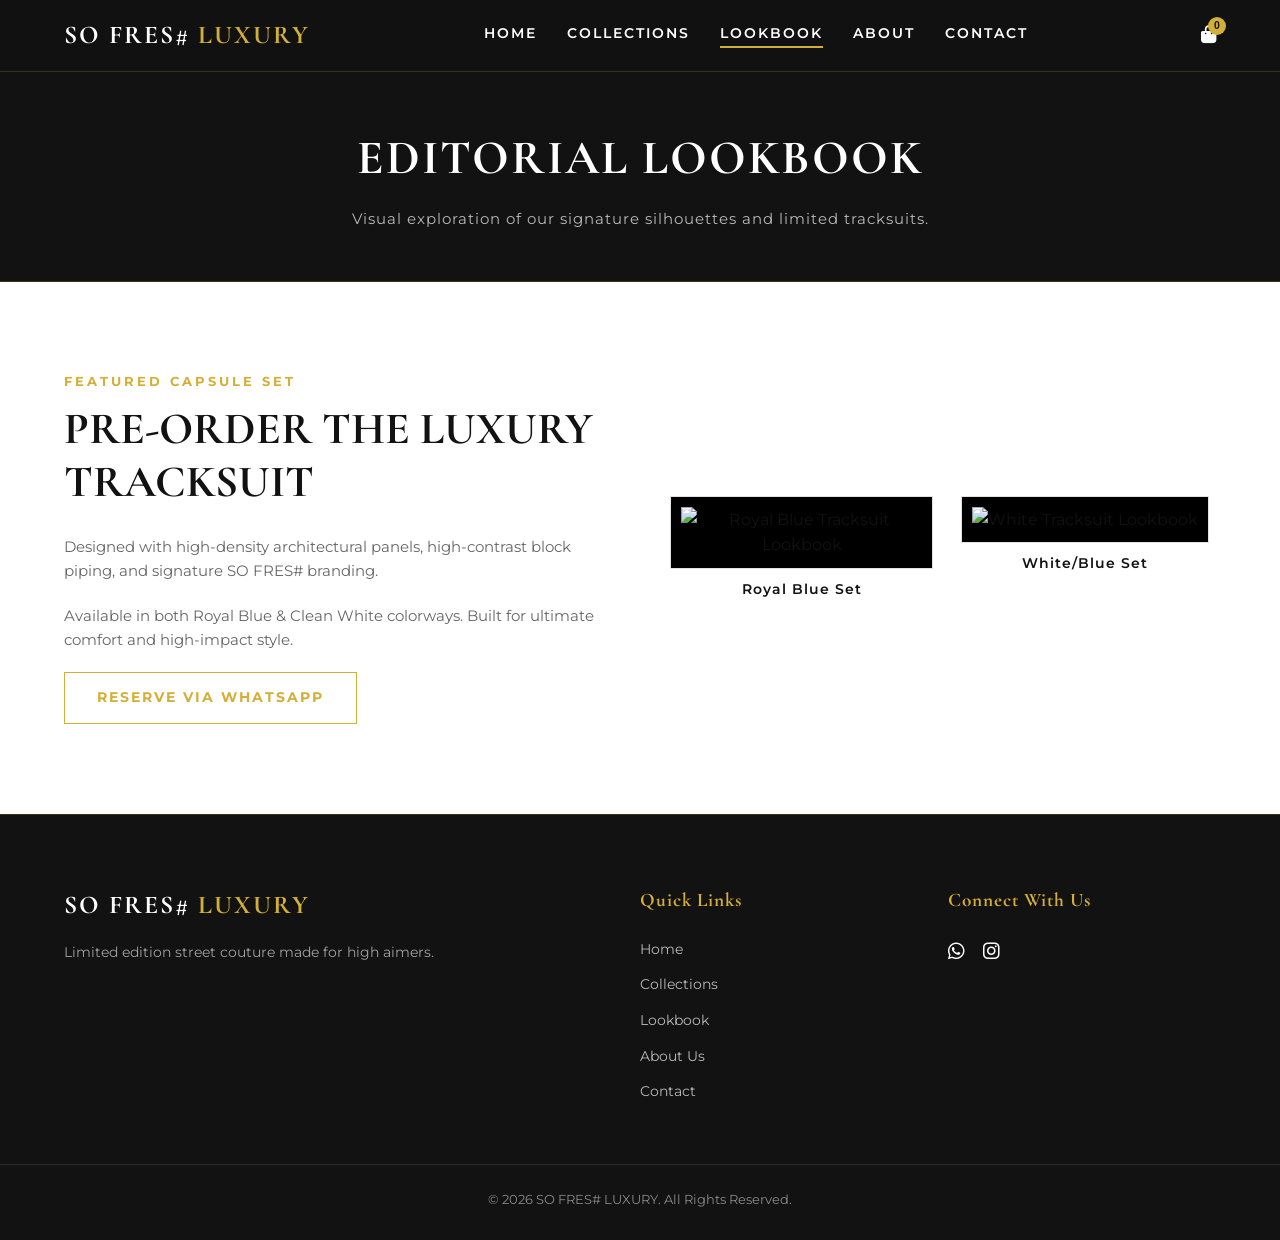
==== lookbook.html @ 5d112d9a "Initial commit - SO FRESH LUXURY online store" ====
<!DOCTYPE html>
<html lang="en">
<head>
    <meta charset="UTF-8">
    <meta name="viewport" content="width=device-width, initial-scale=1.0">
    <title>SO FRES# LUXURY | Editorial Lookbook</title>
    <link rel="preconnect" href="https://fonts.googleapis.com">
    <link rel="preconnect" href="https://fonts.gstatic.com" crossorigin>
    <link href="https://fonts.googleapis.com/css2?family=Cormorant+Garamond:wght@400;600;700&family=Montserrat:wght@300;400;500;600;700&display=swap" rel="stylesheet">
    <link rel="stylesheet" href="https://cdnjs.cloudflare.com/ajax/libs/font-awesome/6.4.0/css/all.min.css">
    <link rel="stylesheet" href="styles.css">
</head>
<body>

    <!-- NAVBAR -->
    <header class="navbar">
        <div class="nav-container">
            <a href="index.html" class="brand-logo">
                <img src="1000150542.jpg" alt="SO FRES# Logo" class="logo-img" onerror="this.style.display='none'; document.getElementById('alt-logo-text').style.display='inline-block';">
                <span id="alt-logo-text" class="logo-text">SO FRES# <span>LUXURY</span></span>
            </a>

            <nav class="nav-menu" id="navMenu">
                <a href="index.html" class="nav-link">Home</a>
                <a href="collections.html" class="nav-link">Collections</a>
                <a href="lookbook.html" class="nav-link active">Lookbook</a>
                <a href="about.html" class="nav-link">About</a>
                <a href="contact.html" class="nav-link">Contact</a>
            </nav>

            <div class="nav-actions">
                <button class="icon-btn cart-btn" id="cartBtn" aria-label="Shopping Cart">
                    <i class="fas fa-shopping-bag"></i>
                    <span class="cart-badge" id="cartBadge">0</span>
                </button>
                <button class="hamburger" id="hamburgerBtn" aria-label="Toggle Menu">
                    <i class="fas fa-bars"></i>
                </button>
            </div>
        </div>
    </header>

    <!-- PAGE HEADER -->
    <section class="page-header">
        <div class="container text-center">
            <h1>EDITORIAL LOOKBOOK</h1>
            <p>Visual exploration of our signature silhouettes and limited tracksuits.</p>
        </div>
    </section>

    <!-- LOOKBOOK FEATURE -->
    <section class="section lookbook-section">
        <div class="container grid-2-col">
            <div class="lookbook-text">
                <span class="tagline">FEATURED CAPSULE SET</span>
                <h2>PRE-ORDER THE LUXURY TRACKSUIT</h2>
                <p>Designed with high-density architectural panels, high-contrast block piping, and signature SO FRES# branding.</p>
                <p>Available in both Royal Blue & Clean White colorways. Built for ultimate comfort and high-impact style.</p>
                <a href="contact.html" class="btn btn-outline">RESERVE VIA WHATSAPP</a>
            </div>
            <div class="lookbook-gallery">
                <div class="gallery-card">
                    <img src="1000149788.jpg" alt="Royal Blue Tracksuit Lookbook" class="gallery-img"> <!--[span_13](start_span)[span_13](end_span) -->
                    <p class="caption">Royal Blue Set</p>
                </div>
                <div class="gallery-card">
                    <img src="1000149789.jpg" alt="White Tracksuit Lookbook" class="gallery-img"> <!--[span_14](start_span)[span_14](end_span) -->
                    <p class="caption">White/Blue Set</p>
                </div>
            </div>
        </div>
    </section>

    <!-- CART SIDEBAR DRAWER -->
<div id="cartModal" class="cart-drawer">
    <div class="cart-overlay" id="cartOverlay"></div>
    <div class="cart-drawer-content">
        <div class="cart-header">
            <h3>YOUR SHOPPING BAG (<span id="cartCountHeader">0</span>)</h3>
            <button class="close-cart-btn" id="closeCartBtn">&times;</button>
        </div>
        
        <div class="cart-body" id="cartItemsContainer">
            <!-- Cart items will be dynamically added here -->
        </div>

        <div class="cart-footer">
            <div class="cart-total-row">
                <span>Total:</span>
                <span id="cartTotalAmount">₦0</span>
            </div>
            <button id="whatsappCheckoutBtn" class="btn btn-primary btn-block">
                <i class="fab fa-whatsapp"></i> CHECKOUT VIA WHATSAPP
            </button>
        </div>
    </div>
</div>
    <!-- FOOTER -->
    <footer class="footer">
        <div class="container footer-content">
            <div class="footer-brand">
                <span class="logo-text">SO FRES# <span>LUXURY</span></span>
                <p>Limited edition street couture made for high aimers.</p>
            </div>
            
            <div class="footer-links">
                <h4>Quick Links</h4>
                <ul>
                    <li><a href="index.html">Home</a></li>
                    <li><a href="collections.html">Collections</a></li>
                    <li><a href="lookbook.html">Lookbook</a></li>
                    <li><a href="about.html">About Us</a></li>
                    <li><a href="contact.html">Contact</a></li>
                </ul>
            </div>

            <div class="footer-social">
                <h4>Connect With Us</h4>
                <div class="social-icons">
                    <a href="https://wa.me/2348106205953" target="_blank" aria-label="WhatsApp"><i class="fab fa-whatsapp"></i></a>
                    <a href="https://instagram.com/sofreshluxury" target="_blank" aria-label="Instagram"><i class="fab fa-instagram"></i></a>
                </div>
            </div>
        </div>
        <div class="footer-bottom text-center">
            <p>&copy; 2026 SO FRES# LUXURY. All Rights Reserved.</p>
        </div>
    </footer>

    <script src="main.js"></script>
</body>
</html>
---- styles.css ----
/* ==========================================================================
   SO FRES# LUXURY - MASTER STYLESHEET
   Aesthetics: Modern Street-Couture, High-Contrast, Gold Accents
   ========================================================================== */

:root {
    --primary-black: #121212;
    --accent-gold: #D4AF37;
    --accent-red: #D90429;
    --bg-light: #F6F6F6;
    --bg-card: #FFFFFF;
    --text-dark: #121212;
    --text-muted: #666666;
    --white: #FFFFFF;
    --border-color: #E2E2E2;
    
    /* Validation Colors */
    --error-red: #e74c3c;
    --success-green: #2ecc71;

    /* Fonts */
    --font-heading: 'Cormorant Garamond', Georgia, serif;
    --font-body: 'Montserrat', sans-serif;
    
    --transition: all 0.3s cubic-bezier(0.25, 0.8, 0.25, 1);
}

/* --- Base & Resets --- */
* {
    margin: 0;
    padding: 0;
    box-sizing: border-box;
}

html {
    scroll-behavior: smooth;
}

body {
    font-family: var(--font-body);
    background-color: var(--white);
    color: var(--text-dark);
    line-height: 1.6;
    overflow-x: hidden;
}

a {
    text-decoration: none;
    color: inherit;
    transition: var(--transition);
}

ul {
    list-style: none;
}
/* --- NAVBAR TEXT LOGO --- */
.logo {
    font-size: 1.5rem;
    font-weight: 700;
    color: #ffffff;
    text-decoration: none;
    letter-spacing: 2px;
    text-transform: uppercase;
}

.logo span {
    color: #d4af37; /* Luxury Gold Accent */
    font-weight: 300;
}

/* --- HERO SECTION TITLE --- */
.hero-title {
    font-size: 3.2rem;
    font-weight: 700;
    color: #ffffff;
    letter-spacing: 5px;
    text-transform: uppercase;
    margin-bottom: 15px;
}

.hero-title span {
    color: #d4af37;
    font-weight: 300;
}

/* --- Container & Helpers --- */
.container {
    width: 90%;
    max-width: 1200px;
    margin: 0 auto;
}

.section {
    padding: 90px 0;
}

.text-center {
    text-align: center;
}

.section-header {
    text-align: center;
    margin-bottom: 50px;
}

.section-title {
    font-family: var(--font-heading);
    font-size: 2.8rem;
    font-weight: 700;
    letter-spacing: 2px;
    text-transform: uppercase;
    color: var(--primary-black);
}

.title-divider {
    width: 60px;
    height: 2px;
    background-color: var(--accent-gold);
    margin: 15px auto;
}

.section-subtitle {
    font-size: 0.95rem;
    color: var(--text-muted);
    letter-spacing: 1px;
}

/* --- Buttons --- */
.btn {
    display: inline-block;
    padding: 14px 32px;
    font-size: 0.85rem;
    font-weight: 700;
    letter-spacing: 2px;
    text-transform: uppercase;
    border: 1px solid transparent;
    cursor: pointer;
    transition: var(--transition);
}

.btn-primary {
    background-color: var(--primary-black);
    color: var(--white);
    border-color: var(--primary-black);
}

.btn-primary:hover {
    background-color: var(--accent-gold);
    border-color: var(--accent-gold);
    color: var(--primary-black);
}

.btn-secondary {
    background-color: transparent;
    color: var(--primary-black);
    border-color: var(--primary-black);
    width: 100%;
}

.btn-secondary:hover {
    background-color: var(--primary-black);
    color: var(--white);
}

.btn-outline {
    background-color: transparent;
    border-color: var(--accent-gold);
    color: var(--accent-gold);
}

.btn-outline:hover {
    background-color: var(--accent-gold);
    color: var(--primary-black);
}

.btn-block {
    width: 100%;
}

/* --- NAVBAR --- */
.navbar {
    position: fixed;
    top: 0;
    left: 0;
    width: 100%;
    background-color: rgba(18, 18, 18, 0.96);
    backdrop-filter: blur(10px);
    z-index: 1000;
    padding: 15px 0;
    border-bottom: 1px solid rgba(212, 175, 55, 0.2);
}

.nav-container {
    display: flex;
    justify-content: space-between;
    align-items: center;
    width: 90%;
    max-width: 1200px;
    margin: 0 auto;
}

.brand-logo {
    display: flex;
    align-items: center;
    gap: 10px;
}

.logo-img {
    height: 38px;
    width: auto;
    object-fit: contain;
}

.logo-text {
    font-family: var(--font-heading);
    font-size: 1.6rem;
    font-weight: 700;
    letter-spacing: 2px;
    color: var(--white);
}

.logo-text span {
    color: var(--accent-gold);
}

.nav-menu {
    display: flex;
    gap: 30px;
}

.nav-link {
    color: var(--white);
    font-size: 0.85rem;
    font-weight: 600;
    letter-spacing: 2px;
    text-transform: uppercase;
    position: relative;
    padding-bottom: 4px;
}

.nav-link::after {
    content: '';
    position: absolute;
    bottom: 0;
    left: 0;
    width: 0;
    height: 2px;
    background-color: var(--accent-gold);
    transition: var(--transition);
}

.nav-link:hover::after,
.nav-link.active::after {
    width: 100%;
}

.nav-actions {
    display: flex;
    align-items: center;
    gap: 20px;
}

.icon-btn {
    background: none;
    border: none;
    color: var(--white);
    font-size: 1.1rem;
    cursor: pointer;
    position: relative;
    transition: var(--transition);
}

.icon-btn:hover {
    color: var(--accent-gold);
}

.cart-badge {
    position: absolute;
    top: -8px;
    right: -10px;
    background-color: var(--accent-gold);
    color: var(--primary-black);
    font-size: 0.65rem;
    font-weight: 700;
    width: 18px;
    height: 18px;
    border-radius: 50%;
    display: flex;
    align-items: center;
    justify-content: center;
}

.hamburger {
    display: none;
    background: none;
    border: none;
    color: var(--white);
    font-size: 1.4rem;
    cursor: pointer;
}

/* --- HERO --- */
.hero {
    height: 90vh;
    background: url('1000149788.jpg') center/cover no-repeat;
    position: relative;
    display: flex;
    align-items: center;
    justify-content: center;
    text-align: center;
    padding: 0 20px;
}

.hero-overlay {
    position: absolute;
    top: 0;
    left: 0;
    width: 100%;
    height: 100%;
    background: linear-gradient(180deg, rgba(18,18,18,0.7) 0%, rgba(18,18,18,0.9) 100%);
}

.hero-content {
    position: relative;
    z-index: 2;
    color: var(--white);
    max-width: 800px;
}

.hero-content .subtitle {
    font-size: 0.85rem;
    letter-spacing: 4px;
    color: var(--accent-gold);
    margin-bottom: 15px;
    font-weight: 700;
}

.hero-title {
    font-family: var(--font-heading);
    font-size: 4.2rem;
    font-weight: 700;
    letter-spacing: 3px;
    line-height: 1.1;
    margin-bottom: 15px;
}

.hero-description {
    font-size: 1.1rem;
    font-weight: 300;
    letter-spacing: 1px;
    margin-bottom: 30px;
    color: rgba(255, 255, 255, 0.85);
}

/* --- FEATURED COLLECTION GRID --- */
.collections-section {
    background-color: var(--bg-light);
}

.product-grid {
    display: grid;
    grid-template-columns: repeat(3, 1fr);
    gap: 30px;
}

.product-card {
    background-color: var(--bg-card);
    border: 1px solid var(--border-color);
    transition: var(--transition);
    display: flex;
    flex-direction: column;
}

.product-card:hover {
    transform: translateY(-8px);
    box-shadow: 0 15px 30px rgba(0,0,0,0.08);
}

.product-image-container {
    position: relative;
    overflow: hidden;
    height: 380px;
    background-color: #FAFAFA;
    display: flex;
    align-items: center;
    justify-content: center;
    padding: 15px;
}

.product-img {
    max-width: 100%;
    max-height: 100%;
    object-fit: contain;
    transition: transform 0.5s ease;
}

.product-card:hover .product-img {
    transform: scale(1.06);
}

.tag {
    position: absolute;
    top: 15px;
    left: 15px;
    background-color: var(--primary-black);
    color: var(--accent-gold);
    font-size: 0.65rem;
    font-weight: 700;
    letter-spacing: 2px;
    padding: 4px 10px;
}

.product-info {
    padding: 22px;
    text-align: center;
    margin-top: auto;
}

.product-info .category {
    font-size: 0.75rem;
    text-transform: uppercase;
    color: var(--text-muted);
    letter-spacing: 1px;
    display: block;
    margin-bottom: 6px;
    font-weight: 600;
}

.product-title {
    font-family: var(--font-heading);
    font-size: 1.35rem;
    margin-bottom: 6px;
    font-weight: 700;
}

.sizes {
    font-size: 0.75rem;
    color: var(--text-muted);
    margin-bottom: 10px;
}

.price {
    font-weight: 700;
    color: var(--accent-gold);
    margin-bottom: 18px;
    font-size: 1.1rem;
}

/* --- LOOKBOOK --- */
.lookbook-section {
    background-color: var(--white);
}

.grid-2-col {
    display: grid;
    grid-template-columns: 1fr 1fr;
    gap: 60px;
    align-items: center;
}

.lookbook-text .tagline {
    color: var(--accent-gold);
    font-size: 0.8rem;
    letter-spacing: 3px;
    display: block;
    margin-bottom: 10px;
    font-weight: 700;
}

.lookbook-text h2 {
    font-family: var(--font-heading);
    font-size: 2.8rem;
    line-height: 1.2;
    margin-bottom: 25px;
}

.lookbook-text p {
    color: var(--text-muted);
    margin-bottom: 20px;
    font-size: 0.95rem;
}

.lookbook-gallery {
    display: grid;
    grid-template-columns: repeat(2, 1fr);
    gap: 20px;
}

.gallery-card {
    text-align: center;
}

.gallery-img {
    width: 100%;
    height: 380px;
    object-fit: contain;
    background-color: #000;
    padding: 10px;
    border: 1px solid var(--border-color);
}

.caption {
    margin-top: 10px;
    font-size: 0.85rem;
    font-weight: 600;
    letter-spacing: 1px;
}

/* --- ABOUT --- */
.about-section {
    background-color: var(--primary-black);
    color: var(--white);
}

.about-section .section-title {
    color: var(--white);
}

.about-text {
    max-width: 800px;
    margin: 0 auto;
    font-size: 1.1rem;
    line-height: 1.9;
    color: rgba(255,255,255,0.8);
    font-weight: 300;
}

/* --- CONTACT & SOCIAL HUBS --- */
.social-contact-grid {
    display: grid;
    grid-template-columns: 1fr 1fr;
    gap: 25px;
    margin-bottom: 40px;
}

.contact-card {
    display: flex;
    align-items: center;
    padding: 25px 30px;
    border: 1px solid var(--border-color);
    background-color: var(--bg-card);
    transition: var(--transition);
}

.contact-card:hover {
    border-color: var(--accent-gold);
    transform: translateY(-3px);
}

.contact-icon {
    font-size: 2.4rem;
    margin-right: 20px;
}

.whatsapp-card .contact-icon {
    color: #25D366;
}

.instagram-card .contact-icon {
    color: #E1306C;
}

.contact-card-text h3 {
    font-size: 1.1rem;
    font-weight: 700;
    margin-bottom: 4px;
}

.contact-card-text p {
    font-size: 0.85rem;
    color: var(--text-muted);
}

/* --- FORM STYLING & VALIDATION --- */
.form-wrapper {
    background-color: var(--bg-light);
    padding: 45px;
    border: 1px solid var(--border-color);
}

.custom-form h3 {
    font-family: var(--font-heading);
    font-size: 1.8rem;
    margin-bottom: 25px;
    letter-spacing: 1px;
}

.form-group {
    margin-bottom: 20px;
    display: flex;
    flex-direction: column;
}

.form-row {
    display: grid;
    grid-template-columns: 1fr 1fr;
    gap: 20px;
}

label {
    font-size: 0.8rem;
    font-weight: 700;
    letter-spacing: 1px;
    text-transform: uppercase;
    margin-bottom: 8px;
    color: var(--primary-black);
}

.form-control {
    width: 100%;
    padding: 14px;
    border: 1px solid #CCC;
    background-color: var(--white);
    font-family: var(--font-body);
    font-size: 0.9rem;
    outline: none;
    transition: var(--transition);
}

.form-control:focus {
    border-color: var(--primary-black);
}

/* Inline Validation Dynamic States */
.form-control.valid {
    border-color: var(--success-green) !important;
}

.form-control.invalid {
    border-color: var(--error-red) !important;
}

.error-msg {
    color: var(--error-red);
    font-size: 0.75rem;
    margin-top: 6px;
    display: none;
}

.error-msg.visible {
    display: block;
}

/* NEWSLETTER BOX */
.newsletter-box {
    margin-top: 40px;
    padding-top: 35px;
    border-top: 1px solid var(--border-color);
}

.newsletter-box h3 {
    font-family: var(--font-heading);
    font-size: 1.6rem;
    margin-bottom: 8px;
}

.newsletter-box p {
    font-size: 0.85rem;
    color: var(--text-muted);
    margin-bottom: 18px;
}

.input-inline {
    display: flex;
    gap: 10px;
}

/* --- FOOTER --- */
.footer {
    background-color: var(--primary-black);
    color: var(--white);
    padding: 70px 0 30px;
    border-top: 1px solid rgba(212, 175, 55, 0.2);
}

.footer-content {
    display: grid;
    grid-template-columns: 2fr 1fr 1fr;
    gap: 40px;
    margin-bottom: 50px;
}

.footer-brand p {
    color: rgba(255,255,255,0.6);
    margin-top: 15px;
    font-size: 0.9rem;
}

.footer-links h4,
.footer-social h4 {
    font-family: var(--font-heading);
    font-size: 1.2rem;
    color: var(--accent-gold);
    margin-bottom: 20px;
    letter-spacing: 1px;
}

.footer-links ul li {
    margin-bottom: 10px;
}

.footer-links a {
    color: rgba(255,255,255,0.7);
    font-size: 0.85rem;
}

.footer-links a:hover {
    color: var(--white);
}

.social-icons {
    display: flex;
    gap: 18px;
}

.social-icons a {
    color: var(--white);
    font-size: 1.2rem;
}

.social-icons a:hover {
    color: var(--accent-gold);
}

.footer-bottom {
    border-top: 1px solid rgba(255, 255, 255, 0.1);
    padding-top: 25px;
    font-size: 0.8rem;
    color: rgba(255, 255, 255, 0.5);
}

/* --- MODAL & TOAST --- */
.modal {
    display: none;
    position: fixed;
    top: 0;
    left: 0;
    width: 100%;
    height: 100%;
    background-color: rgba(0,0,0,0.85);
    backdrop-filter: blur(5px);
    z-index: 2000;
    align-items: center;
    justify-content: center;
}

.modal-content {
    background-color: var(--white);
    padding: 40px;
    max-width: 450px;
    width: 90%;
    text-align: center;
    position: relative;
    animation: modalFadeIn 0.3s ease;
}

@keyframes modalFadeIn {
    from { opacity: 0; transform: translateY(-20px); }
    to { opacity: 1; transform: translateY(0); }
}

.close-modal {
    position: absolute;
    top: 15px;
    right: 20px;
    font-size: 1.5rem;
    cursor: pointer;
}

.modal-icon {
    font-size: 3rem;
    color: var(--accent-gold);
    margin-bottom: 20px;
}

.modal h3 {
    font-family: var(--font-heading);
    font-size: 1.8rem;
    margin-bottom: 10px;
}

.modal p {
    color: var(--text-muted);
    font-size: 0.9rem;
    margin-bottom: 25px;
}

.toast {
    visibility: hidden;
    min-width: 280px;
    background-color: var(--primary-black);
    color: var(--accent-gold);
    text-align: center;
    border: 1px solid var(--accent-gold);
    padding: 16px;
    position: fixed;
    z-index: 3000;
    bottom: 30px;
    right: 30px;
    font-size: 0.85rem;
    letter-spacing: 1px;
    box-shadow: 0 10px 20px rgba(0,0,0,0.3);
}

.toast.show {
    visibility: visible;
    animation: fadeInOut 3s;
}

@keyframes fadeInOut {
    0% { bottom: 0; opacity: 0; }
    20% { bottom: 30px; opacity: 1; }
    80% { bottom: 30px; opacity: 1; }
    100% { bottom: 0; opacity: 0; }
}

/* --- RESPONSIVE MEDIA QUERIES --- */
@media (max-width: 1024px) {
    .product-grid {
        grid-template-columns: repeat(2, 1fr);
    }
    .hero-title {
        font-size: 3.2rem;
    }
}

@media (max-width: 768px) {
    .hamburger {
        display: block;
    }

    .nav-menu {
        position: fixed;
        top: 70px;
        left: -100%;
        width: 100%;
        height: calc(100vh - 70px);
        background-color: var(--primary-black);
        flex-direction: column;
        align-items: center;
        justify-content: center;
        gap: 35px;
        transition: var(--transition);
    }

    .nav-menu.active {
        left: 0;
    }

    .grid-2-col,
    .social-contact-grid,
    .form-row,
    .footer-content {
        grid-template-columns: 1fr;
    }

    .product-grid {
        grid-template-columns: 1fr;
    }

    .form-wrapper {
        padding: 25px;
    }

    .hero-title {
        font-size: 2.5rem;
    }

    .input-inline {
        flex-direction: column;
    }

    .lookbook-gallery {
        grid-template-columns: 1fr;
    }
}
/* --- CART DRAWER STYLES --- */
.cart-drawer {
    position: fixed;
    top: 0;
    right: 0;
    width: 100%;
    height: 100%;
    z-index: 9999;
    visibility: hidden;
    opacity: 0;
    transition: visibility 0.3s ease, opacity 0.3s ease;
}

.cart-drawer.active {
    visibility: visible;
    opacity: 1;
}

.cart-overlay {
    position: absolute;
    top: 0;
    left: 0;
    width: 100%;
    height: 100%;
    background: rgba(0, 0, 0, 0.7);
    backdrop-filter: blur(4px);
}

.cart-drawer-content {
    position: absolute;
    top: 0;
    right: 0;
    width: 100%;
    max-width: 420px;
    height: 100%;
    background-color: #121212;
    color: #ffffff;
    display: flex;
    flex-direction: column;
    box-shadow: -5px 0 25px rgba(0, 0, 0, 0.8);
    transform: translateX(100%);
    transition: transform 0.3s ease-in-out;
}

.cart-drawer.active .cart-drawer-content {
    transform: translateX(0);
}

.cart-header {
    padding: 20px;
    border-bottom: 1px solid #2a2a2a;
    display: flex;
    justify-content: space-between;
    align-items: center;
}

.cart-header h3 {
    font-size: 1.1rem;
    letter-spacing: 1px;
    margin: 0;
}

.close-cart-btn {
    background: none;
    border: none;
    color: #ffffff;
    font-size: 1.8rem;
    cursor: pointer;
}

.cart-body {
    flex: 1;
    overflow-y: auto;
    padding: 20px;
}

.empty-cart-msg {
    text-align: center;
    color: #888;
    margin-top: 50px;
}

/* Individual Cart Item */
.cart-item {
    display: flex;
    gap: 15px;
    padding-bottom: 15px;
    margin-bottom: 15px;
    border-bottom: 1px solid #222;
    align-items: center;
}

.cart-item-img {
    width: 70px;
    height: 80px;
    object-fit: cover;
    border-radius: 4px;
}

.cart-item-details {
    flex: 1;
}

.cart-item-title {
    font-size: 0.95rem;
    font-weight: 600;
    margin-bottom: 5px;
}

.cart-item-price {
    color: #d4af37;
    font-size: 0.9rem;
    margin-bottom: 8px;
}

.cart-qty-controls {
    display: flex;
    align-items: center;
    gap: 10px;
}

.qty-btn {
    background: #222;
    border: 1px solid #444;
    color: #fff;
    width: 26px;
    height: 26px;
    cursor: pointer;
    border-radius: 3px;
}

.remove-item-btn {
    background: none;
    border: none;
    color: #ff4d4d;
    cursor: pointer;
    font-size: 0.9rem;
    margin-left: auto;
}

.cart-footer {
    padding: 20px;
    border-top: 1px solid #2a2a2a;
    background-color: #0a0a0a;
}

.cart-total-row {
    display: flex;
    justify-content: space-between;
    font-size: 1.2rem;
    font-weight: 700;
    margin-bottom: 15px;
}

.cart-total-row span:last-child {
    color: #d4af37;
}

/* --- SUBPAGE BANNER STYLING --- */
.page-header {
    background-color: var(--primary-black);
    color: var(--white);
    padding: 120px 0 50px;
    border-bottom: 1px solid rgba(212, 175, 55, 0.2);
}

.page-header h1 {
    font-family: var(--font-heading);
    font-size: 3rem;
    letter-spacing: 2px;
    margin-bottom: 10px;
}

.page-header p {
    color: rgba(255, 255, 255, 0.7);
    font-size: 0.95rem;
    letter-spacing: 1px;
}
/* --- FORM VALIDATION & MODAL STYLES --- */
.error-msg {
    display: none;
    color: #ff4d4d;
    font-size: 0.8rem;
    margin-top: 5px;
    letter-spacing: 0.5px;
}

.error-msg.active {
    display: block;
}

.form-control.invalid-input {
    border-color: #ff4d4d !important;
    background-color: rgba(255, 77, 77, 0.05);
}

/* Modal Styling */
.modal {
    position: fixed;
    top: 0;
    left: 0;
    width: 100%;
    height: 100%;
    background: rgba(0, 0, 0, 0.8);
    display: flex;
    justify-content: center;
    align-items: center;
    z-index: 10000;
    visibility: hidden;
    opacity: 0;
    transition: all 0.3s ease;
}

.modal.active {
    visibility: visible;
    opacity: 1;
}

.modal-content {
    background: #181818;
    color: #ffffff;
    padding: 30px;
    border-radius: 8px;
    max-width: 450px;
    width: 90%;
    text-align: center;
    position: relative;
    border: 1px solid #d4af37;
    box-shadow: 0 10px 30px rgba(0,0,0,0.8);
}

.modal-icon {
    font-size: 3rem;
    color: #d4af37;
    margin-bottom: 15px;
}

.close-modal {
    position: absolute;
    top: 15px;
    right: 20px;
    font-size: 1.8rem;
    cursor: pointer;
    color: #aaa;
}

.close-modal:hover {
    color: #fff;
}
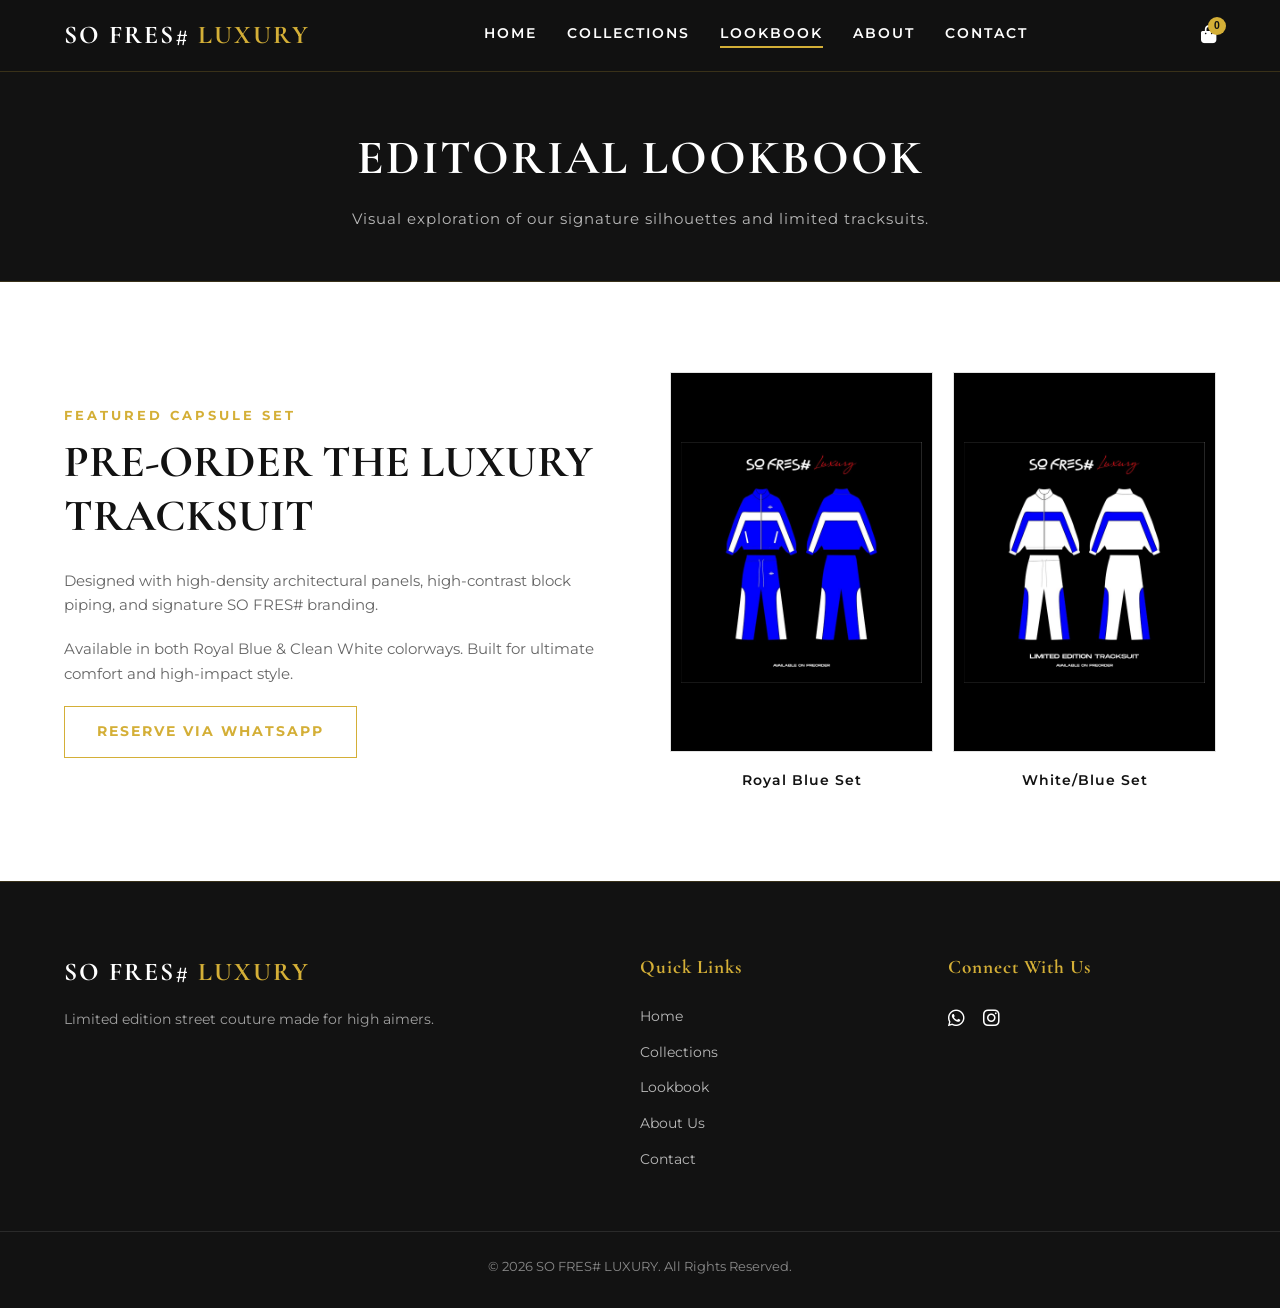
==== commit 23847106: "Updated website files" ====
--- a/lookbook.html
+++ b/lookbook.html
@@ -60,11 +60,11 @@
             </div>
             <div class="lookbook-gallery">
                 <div class="gallery-card">
-                    <img src="1000149788.jpg" alt="Royal Blue Tracksuit Lookbook" class="gallery-img"> <!--[span_13](start_span)[span_13](end_span) -->
+                    <img src="./image/track suit blue.jpeg" alt="Royal Blue Tracksuit Lookbook" class="gallery-img"> <!--[span_13](start_span)[span_13](end_span) -->
                     <p class="caption">Royal Blue Set</p>
                 </div>
                 <div class="gallery-card">
-                    <img src="1000149789.jpg" alt="White Tracksuit Lookbook" class="gallery-img"> <!--[span_14](start_span)[span_14](end_span) -->
+                    <img src="./image/track suit .jpeg" alt="White Tracksuit Lookbook" class="gallery-img"> <!--[span_14](start_span)[span_14](end_span) -->
                     <p class="caption">White/Blue Set</p>
                 </div>
             </div>
